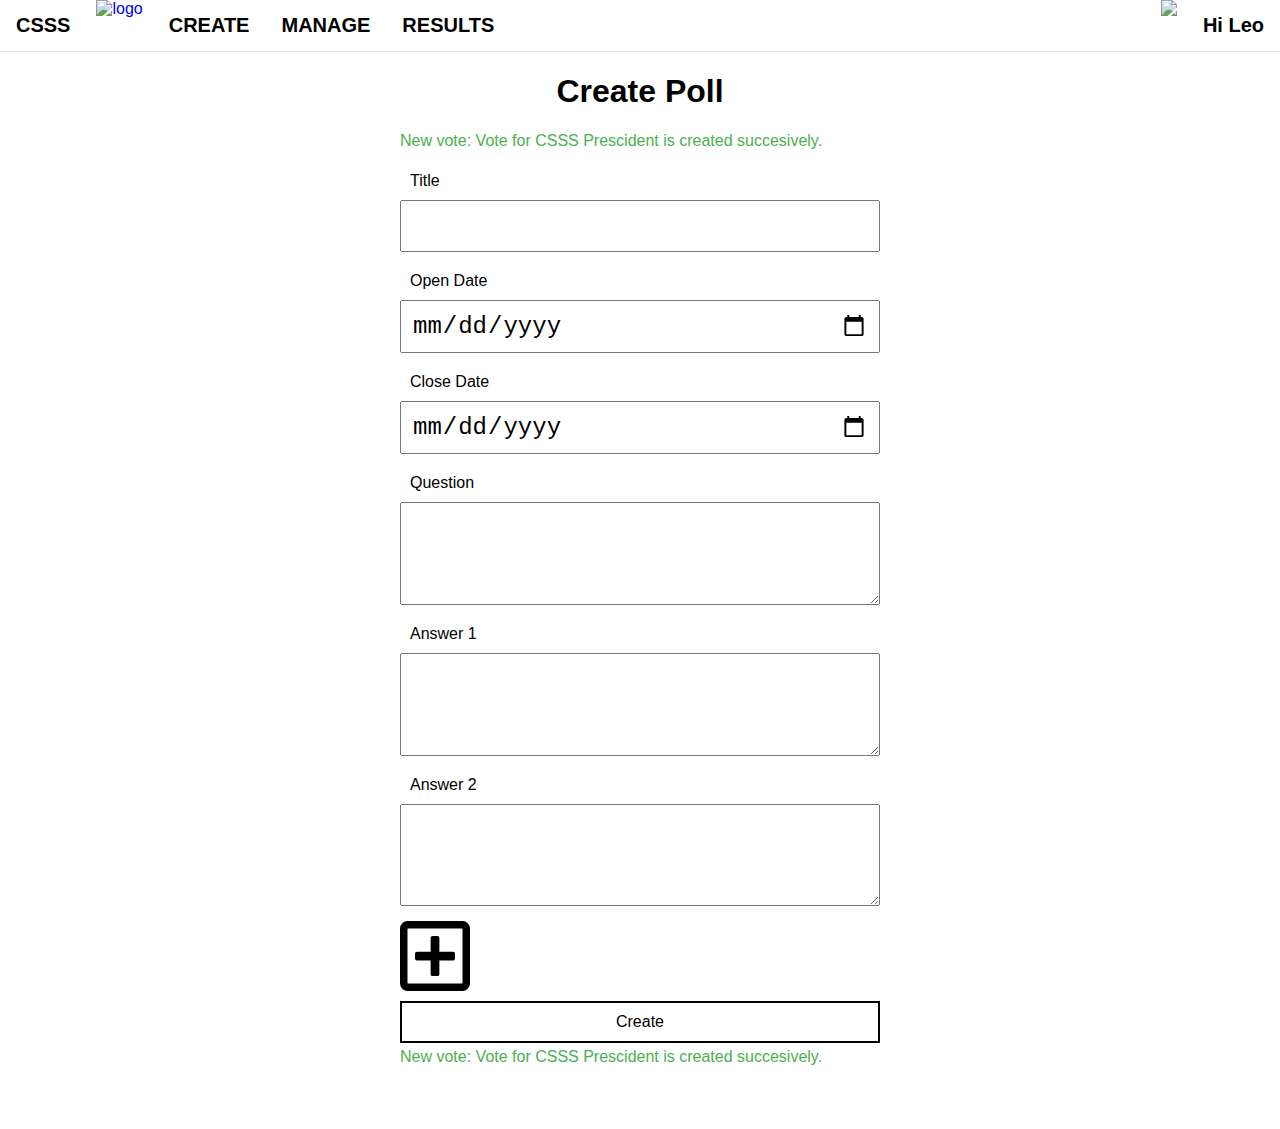
==== htmls/create.html @ 4dd11b32 "added all pages, management and result page need more work" ====
<!DOCTYPE html>
<html>
<head>
	<title>CSSS Poll Create Poll</title>
	<link rel="stylesheet" type="text/css" href="../css/style.css"/>
	<link rel="stylesheet" type="text/css" href="https://cdnjs.cloudflare.com/ajax/libs/font-awesome/5.14.0/css/all.min.css">
</head>
<body>
	<div class="topnav">
		<a href="../index.html">
			<span class="nav-icon black">CSSS</span>
			<img class="logo" src="https://via.placeholder.com/50" alt="logo"/>
		</a>
		<a href="create.html" class="nav-icon link black">CREATE</a>
		<a href="management.html" class="nav-icon link black">MANAGE</a>
		<a href="result.html" class="nav-icon link black">RESULTS</a>
		
		<span class="user-name black float-right">
			<span>Hi</span>
			<span>Leo</span>
		</span>
		<img class="avator float-right" src="https://via.placeholder.com/50">
		
	</div>

	<div class="mx-auto">
		<h1 class="text-center">Create Poll</h1>	
	</div>
	<div class="row">
		<div class="col-3"></div>
		<div class="color-sucess">New vote: Vote for CSSS Prescident is created succesively. </div>
	</div>


	<form class="form">		
		<div class="form-entry">
			<div class="row">
				<div class="col-3"></div>
				<label class="form-label col-4" for="title">Title</label>
			</div>
			<div class="row">
				<div class="col-3 text-right"></div>
				<input class="form-input col-6" type="text" name="title" id="title"/>
				<p class="form-error col-3"></p>
			</div>				
		</div>

		<div class="form-entry">
			<div class="row">
				<div class="col-3"></div>
				<label class="form-label col-4" for="openDate">Open Date</label>
			</div>
			<div class="row">
				<div class="col-3 text-right"></div>
				<input class="form-input col-6" type="Date" name="openDate" id="openDate"/>
				<p class="form-error col-3"></p>
			</div>				
		</div>

		<div class="form-entry">
			<div class="row">
				<div class="col-3"></div>
				<label class="form-label col-4" for="closeDate">Close Date</label>
			</div>
			<div class="row">
				<div class="col-3 text-right"></div>
				<input class="form-input col-6" type="Date" name="closeDate" id="closeDate"/>
				<p class="form-error col-3"></p>
			</div>				
		</div>

		<div class="form-entry">
			<div class="row">
				<div class="col-3"></div>
				<label class="form-label col-4" for="question">Question</label>
			</div>
			<div class="row">
				<div class="col-3 text-right"></div>
				<textarea class="form-input col-6" rows="3" name="question" id="question"></textarea> 
				<p class="form-error col-3"></p>
			</div>				
		</div>
		
		

		<div class="form-entry">
			<div class="row">
				<div class="col-3"></div>
				<label class="form-label col-4" for="answer1">Answer 1</label>
			</div>
			<div class="row">
				<div class="col-3 text-right"></div>
				<textarea class="form-input col-6" rows="3" name="answer1" id="answer1"></textarea> 
				<p class="form-error col-3"></p>
			</div>				
		</div>

		<div class="form-entry">
			<div class="row">
				<div class="col-3"></div>
				<label class="form-label col-4" for="answer2">Answer 2</label>
			</div>
			<div class="row">
				<div class="col-3 text-right"></div>
				<textarea class="form-input col-6" rows="3" name="answer2" id="answer2"></textarea> 
				<p class="form-error col-3"></p>
			</div>				
		</div>
		<div class="row">
			<div class="col-3"></div>
			<i class="link far fa-plus-square fa-5x"></i>
		</div>
		

		<div class="row">
			<div class="col-3"></div>			
			<!--<input type="submit" class="col-4 form-btn" name="singup" value="Sign Up"/>-->
			<button class="link form-btn col-6 black">Create</button>
		</div>
		<div class="row">
		<div class="col-3"></div>
		<div class="color-sucess">New vote: Vote for CSSS Prescident is created succesively. </div>
	</div>
	</form>
</body>
</html>
---- css/style.css ----
*{
	box-sizing: border-box;
	//border: 1px solid black;
}



body {
  margin: 0;
  font-family: Arial, Helvetica, sans-serif;
}

.topnav {
  overflow: hidden;
	border-bottom: 1px solid rgba(0,0,0,0.1);
}

.topnav *{
	margin:0px 0px;
	padding-top: 5px;
	padding-bottom: 5px;
}


.logo{
	float: left;	
	padding: 0px 10px;
}

.nav-icon{
	float: left;
	text-align: center;
	height: 100%;
	padding: 14px 16px;
	font-size: 20px;
	font-weight: bold;
	text-transform: uppercase;
}


.link,
.link *{
	text-decoration: none;
}

.link:hover{
	background-color: rgba(0,0,0,0.1);
	cursor: pointer;
}

.form{
	margin-left: auto;
	margin-right: auto;
	margin-top: 10px;
	margin-bottom: 50px;
}

.form-entry{
	text-align: left;
	margin-top: 10px;
	margin-bottom: 10px;
}

.form-label{
	text-align: left;
}

.form-input{
	display: inline-block;
	font-size: 24px;
	width: 100%;
}

.form-error{
	color: red;
	padding-left: 10px;
	font-size: 80%;
}

.form-instruction{
	font-size: 80%;
	color: rgba(0,0,0,0.5);
}

.form-input:focus{
	border-width: 2px;
}

.form-btn{
	margin: 5px 0px !important;
	font-size: 16px;
	background-color: white;
	padding-top: 5px;
	padding-bottom: 5px;
	text-decoration: none;
	border:2px solid black;
	text-align: center;
	width: 100%;
	height: 100%;
}

.form-btn:hover{
	background-color: rgba(0,0,0,0.1);
}

.form-btn:active{
	background-color: rgba(0,0,0,0.1);
}


.black,
.black:visited,
.black:hover{
	color:black;
}


.mx-auto{
	margin-left: auto;
	margin-right: auto;
}

.row{
	max-width: 1000px;
	padding-left: 20px;
	padding-right: 20px;
	margin:0 auto;
}

.row::before,
.row::after{
	display: table;
	content: " ";
}



.row::after{
	clear: both;
}


@media only screen and (min-width: 640px)
{
	.col-2, .col-3, .col-4, .col-6, .col-12{
		float: left;
		padding: 1.04166666%;
		width: 100%;
	}

	.col-2{
		width: 16.67%;
	}

	.col-3{
		width: 25%;
	}

	.col-4{
		width: 33.33%;
	}

	.col-6{
		width: 50%;
	}

	.col-12{
		width: 100%;
	}
}

.t-1{
	font-size: 30px;
	font-weight: bold;
}

.info-card{
	border: 2px solid;
	margin-top: 20px;
	margin-bottom: 20px;
	padding-top: 5px;
	padding-bottom: 5px;
}


.text-right{
	text-align: right;
}

.text-center{
	text-align: center;
}

.grey{
	color:grey;
}

.danger{
	color:red;
}

.list{
	list-style: none;
}

.input-error{
	border:2px red solid;
}

.top-error{
	list-style: kannada;
}

.top-error>li{
	color: red;
}

.background-primary{
	background-color:#078A81;
}

.background-secondary{
	background-color:#587068;
}

.color-primary,
.color-primary:visited,
.color-primary:hover,
.color-primary:active{
	color: black;
}

.color-secondary,
.color-secondary:visited,
.color-secondary:hover,
.color-secondary:active{
	color: #70664C;
}

.graph-bar{
	background-color: #4CAF50;
	height: 15px;
	display: inline-block;
}

.avator{
	padding: 0px 10px;
}

.user-name{
	text-align: center;
	height: 100%;
	padding: 14px 16px;
	font-size: 20px;
	font-weight: bold;
}

.float-right{
	float: right;
}

.float-left{
	float:left;
}

.option-container {
  display: block;
  position: relative;
  padding-left: 35px;
  margin-bottom: 12px;
  cursor: pointer;
  font-size: 14px;
  -webkit-user-select: none;
  -moz-user-select: none;
  -ms-user-select: none;
  user-select: none;
}

.option-container input {
  position: absolute;
  opacity: 0;
  cursor: pointer;
}

.checkmark {
  position: absolute;
  top: 0;
  left: 0;
  height: 14px;
  width: 14px;
  background-color: #eee;
  border-radius: 50%;
}

.option-container:hover input ~ .checkmark {
  background-color: #ccc;
}

.option-container input:checked ~ .checkmark {
  background-color: #2196F3;
}

.checkmark:after {
  content: "";
  position: absolute;
  display: none;
}

.option-container input:checked ~ .checkmark:after {
  display: block;
}

.option-container .checkmark:after {
 	top: 3px;
	left: 3px;
	width: 8px;
	height: 8px;
	border-radius: 50%;
	background: white;
}

.color-sucess,
.color-sucess:visited{
	color: #4CAF50;
}
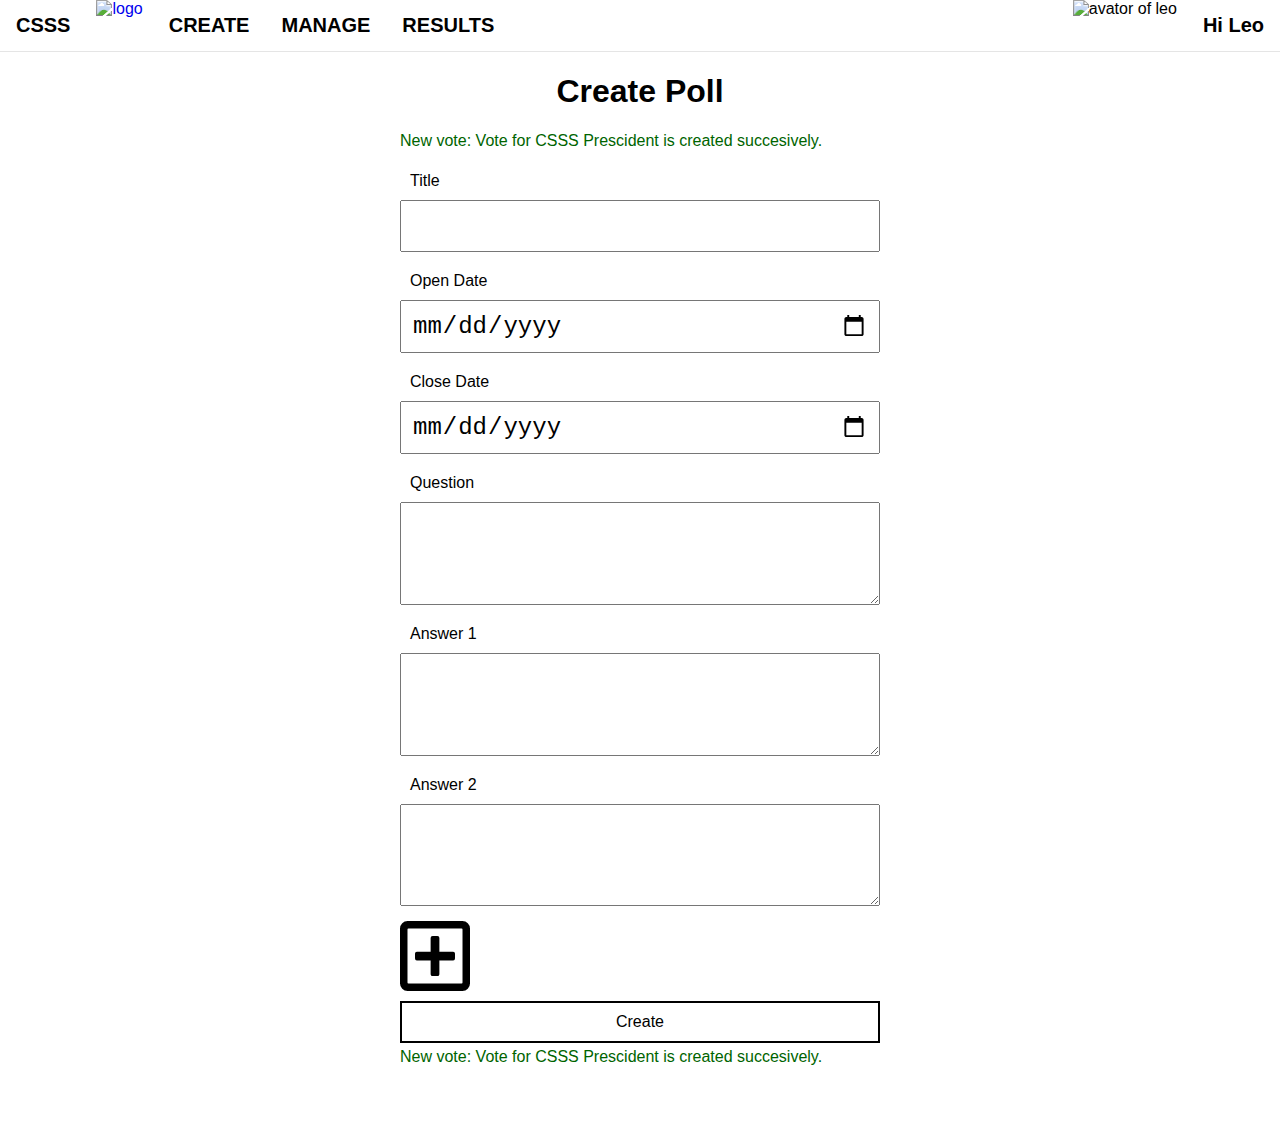
==== commit 5f97b937: "finished management and result pages" ====
--- a/htmls/create.html
+++ b/htmls/create.html
@@ -1,12 +1,13 @@
 <!DOCTYPE html>
-<html>
+<html lang="en">
 <head>
 	<title>CSSS Poll Create Poll</title>
 	<link rel="stylesheet" type="text/css" href="../css/style.css"/>
 	<link rel="stylesheet" type="text/css" href="https://cdnjs.cloudflare.com/ajax/libs/font-awesome/5.14.0/css/all.min.css">
+	  <meta name="viewport" content="width=device-width, initial-scale=1">
 </head>
 <body>
-	<div class="topnav">
+	<nav class="topnav">
 		<a href="../index.html">
 			<span class="nav-icon black">CSSS</span>
 			<img class="logo" src="https://via.placeholder.com/50" alt="logo"/>
@@ -19,13 +20,13 @@
 			<span>Hi</span>
 			<span>Leo</span>
 		</span>
-		<img class="avator float-right" src="https://via.placeholder.com/50">
+		<img class="avator float-right" src="https://via.placeholder.com/50" alt="avator of leo"/>
 		
-	</div>
+	</nav>
 
-	<div class="mx-auto">
+	<header class="mx-auto">
 		<h1 class="text-center">Create Poll</h1>	
-	</div>
+	</header>
 	<div class="row">
 		<div class="col-3"></div>
 		<div class="color-sucess">New vote: Vote for CSSS Prescident is created succesively. </div>
--- a/css/style.css
+++ b/css/style.css
@@ -3,7 +3,15 @@
 	//border: 1px solid black;
 }
 
-
+@media screen and (min-width: 600px)
+{
+ body{
+	background-image: linear-gradient(rgba(255,255,255,0.4),rgba(255,255,255,0.4)),
+	 url("https://images.freeimages.com/images/large-previews/fec/sunset-rays-1391805.jpg");
+	 background-size: 100%;
+	 background-repeat: no-repeat;
+}
+}
 
 body {
   margin: 0;
@@ -74,7 +82,7 @@
 .form-error{
 	color: red;
 	padding-left: 10px;
-	font-size: 80%;
+	text-shadow: 1px 1px white;
 }
 
 .form-instruction{
@@ -105,7 +113,9 @@
 
 .form-btn:active{
 	background-color: rgba(0,0,0,0.1);
-}
+	transform: translateY(1px);
+}
+
 
 
 .black,
@@ -180,8 +190,12 @@
 	margin-bottom: 20px;
 	padding-top: 5px;
 	padding-bottom: 5px;
-}
-
+	background-color: white;
+}
+
+.info-card:hover{
+	background-color: azure;
+}
 
 .text-right{
 	text-align: right;
@@ -321,5 +335,5 @@
 
 .color-sucess,
 .color-sucess:visited{
-	color: #4CAF50;
+	color: DarkGreen;
 }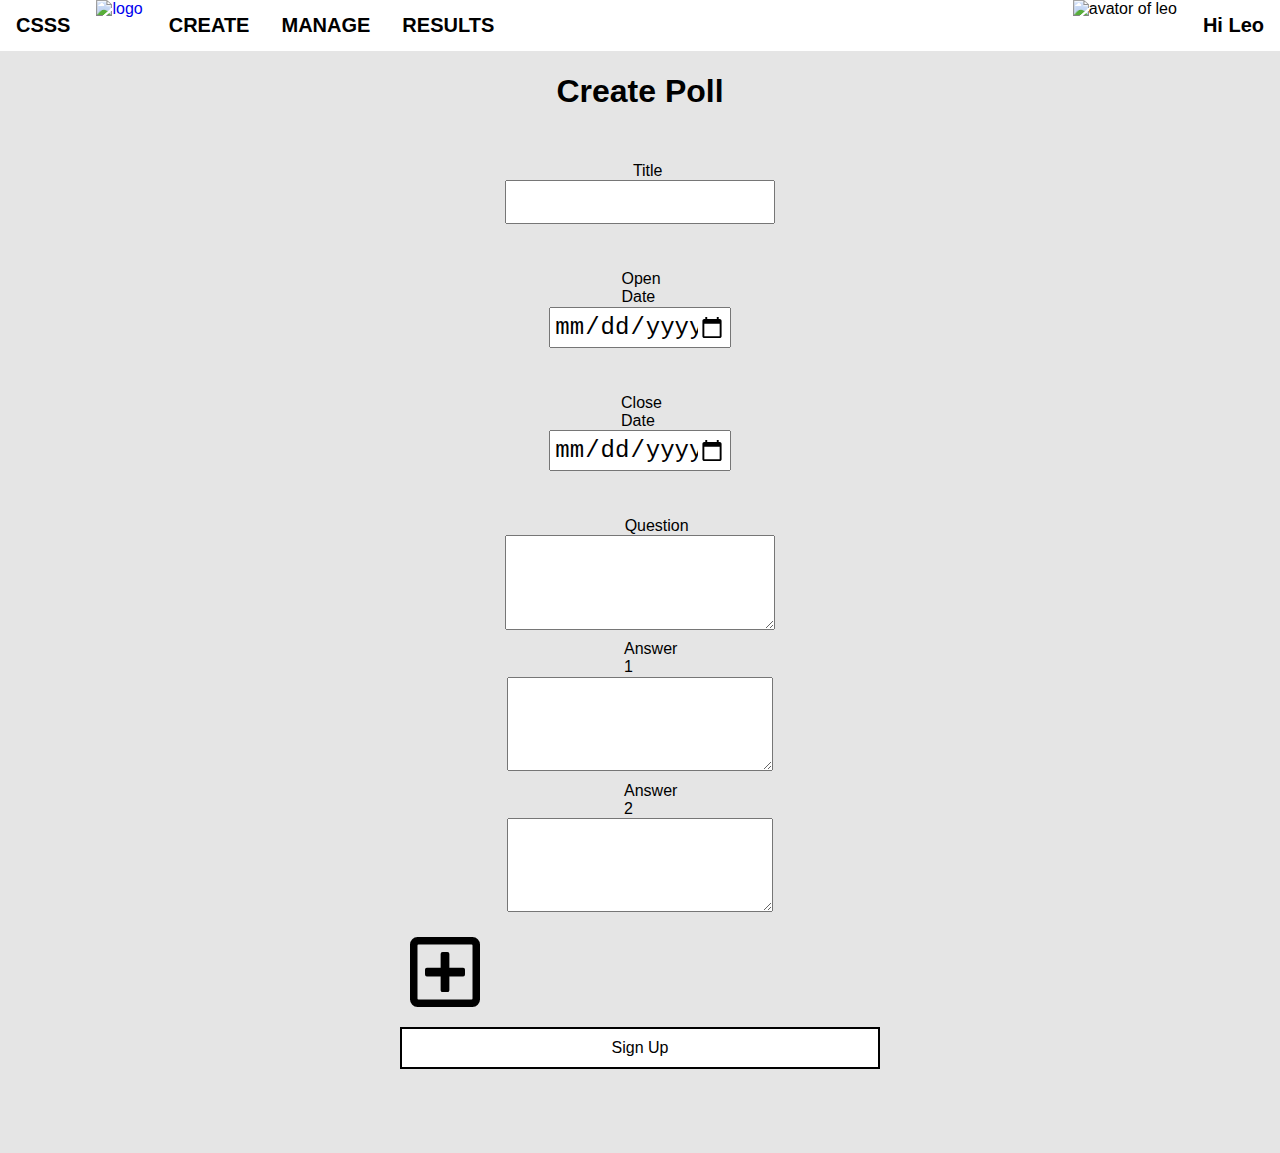
==== commit 4e624a36: "finished form validations" ====
--- a/htmls/create.html
+++ b/htmls/create.html
@@ -5,6 +5,8 @@
 	<link rel="stylesheet" type="text/css" href="../css/style.css"/>
 	<link rel="stylesheet" type="text/css" href="https://cdnjs.cloudflare.com/ajax/libs/font-awesome/5.14.0/css/all.min.css">
 	  <meta name="viewport" content="width=device-width, initial-scale=1">
+	  <script type="text/javascript" src="../js/formFunctions.js"></script>
+	  <script type="text/javascript" src="../js/createPoll.js"></script>
 </head>
 <body>
 	<nav class="topnav">
@@ -29,11 +31,11 @@
 	</header>
 	<div class="row">
 		<div class="col-3"></div>
-		<div class="color-sucess">New vote: Vote for CSSS Prescident is created succesively. </div>
+		<div class="color-sucess succcess-message hidden">New vote: Vote for CSSS Prescident is created succesively. </div>
 	</div>
 
 
-	<form class="form">		
+	<form class="form" id="createPollForm">		
 		<div class="form-entry">
 			<div class="row">
 				<div class="col-3"></div>
@@ -42,8 +44,8 @@
 			<div class="row">
 				<div class="col-3 text-right"></div>
 				<input class="form-input col-6" type="text" name="title" id="title"/>
-				<p class="form-error col-3"></p>
-			</div>				
+				<p class="form-error col-3 hidden">Must be 1 to 50 characters long</p>
+			</div>
 		</div>
 
 		<div class="form-entry">
@@ -54,7 +56,7 @@
 			<div class="row">
 				<div class="col-3 text-right"></div>
 				<input class="form-input col-6" type="Date" name="openDate" id="openDate"/>
-				<p class="form-error col-3"></p>
+				<p class="form-error col-3 hidden">Must be a properDate</p>
 			</div>				
 		</div>
 
@@ -66,7 +68,7 @@
 			<div class="row">
 				<div class="col-3 text-right"></div>
 				<input class="form-input col-6" type="Date" name="closeDate" id="closeDate"/>
-				<p class="form-error col-3"></p>
+				<p class="form-error col-3 hidden">Must be a properDate</p>
 			</div>				
 		</div>
 
@@ -78,21 +80,21 @@
 			<div class="row">
 				<div class="col-3 text-right"></div>
 				<textarea class="form-input col-6" rows="3" name="question" id="question"></textarea> 
-				<p class="form-error col-3"></p>
+				<p class="form-error col-3 hidden">Must be 1 to 100 characters long</p>
 			</div>				
 		</div>
 		
 		
-
+		<div id="answerContainer">
 		<div class="form-entry">
 			<div class="row">
 				<div class="col-3"></div>
-				<label class="form-label col-4" for="answer1">Answer 1</label>
+				<label class="form-label col-4" for="answer1">Answer 1</label>				
 			</div>
 			<div class="row">
 				<div class="col-3 text-right"></div>
-				<textarea class="form-input col-6" rows="3" name="answer1" id="answer1"></textarea> 
-				<p class="form-error col-3"></p>
+				<textarea class="form-input col-6 answer" rows="3" name="answer1" id="answer1"></textarea> 
+				<p class="form-error col-3 hidden">Must be 1 to 50 characters long</p>
 			</div>				
 		</div>
 
@@ -103,24 +105,25 @@
 			</div>
 			<div class="row">
 				<div class="col-3 text-right"></div>
-				<textarea class="form-input col-6" rows="3" name="answer2" id="answer2"></textarea> 
-				<p class="form-error col-3"></p>
+				<textarea class="form-input col-6 answer" rows="3" name="answer2" id="answer2"></textarea> 
+				<p class="form-error col-3 hidden">Must be 1 to 50 characters long</p>
 			</div>				
+		</div>
 		</div>
 		<div class="row">
 			<div class="col-3"></div>
-			<i class="link far fa-plus-square fa-5x"></i>
+			<i class="link far fa-plus-square fa-5x col-3" id="addAnswer"></i>
+			<p class="form-error col-3 hidden">Maximum 5 answers</p>
 		</div>
 		
 
 		<div class="row">
 			<div class="col-3"></div>			
-			<!--<input type="submit" class="col-4 form-btn" name="singup" value="Sign Up"/>-->
-			<button class="link form-btn col-6 black">Create</button>
+			<input type="submit" class="link form-btn col-6 black" name="singup" value="Sign Up"/>
 		</div>
 		<div class="row">
 		<div class="col-3"></div>
-		<div class="color-sucess">New vote: Vote for CSSS Prescident is created succesively. </div>
+		<div class="color-sucess succcess-message hidden">New vote: Vote for CSSS Prescident is created succesively. </div>
 	</div>
 	</form>
 </body>
--- a/css/style.css
+++ b/css/style.css
@@ -6,8 +6,7 @@
 @media screen and (min-width: 600px)
 {
  body{
-	background-image: linear-gradient(rgba(255,255,255,0.4),rgba(255,255,255,0.4)),
-	 url("https://images.freeimages.com/images/large-previews/fec/sunset-rays-1391805.jpg");
+ 	background-color: rgba(0,0,0,0.1);
 	 background-size: 100%;
 	 background-repeat: no-repeat;
 }
@@ -21,12 +20,14 @@
 .topnav {
   overflow: hidden;
 	border-bottom: 1px solid rgba(0,0,0,0.1);
+	background-color: white;
 }
 
 .topnav *{
 	margin:0px 0px;
 	padding-top: 5px;
 	padding-bottom: 5px;
+
 }
 
 
@@ -67,6 +68,7 @@
 	text-align: left;
 	margin-top: 10px;
 	margin-bottom: 10px;
+	Place-items:center;
 }
 
 .form-label{
@@ -118,6 +120,10 @@
 
 
 
+.hidden{
+	visibility: hidden;
+}
+
 .black,
 .black:visited,
 .black:hover{
@@ -333,7 +339,26 @@
 	background: white;
 }
 
+.border-2{
+	border:2px black solid;
+}
+
 .color-sucess,
 .color-sucess:visited{
 	color: DarkGreen;
+}
+
+.radio-image{
+	position: absolute;
+  opacity: 0;
+  width: 0;
+  height: 0;
+}
+
+.radio-image + img{
+	cursor: pointer;
+}
+
+.radio-image:checked + img{
+	outline: 2px solid #f00;
 }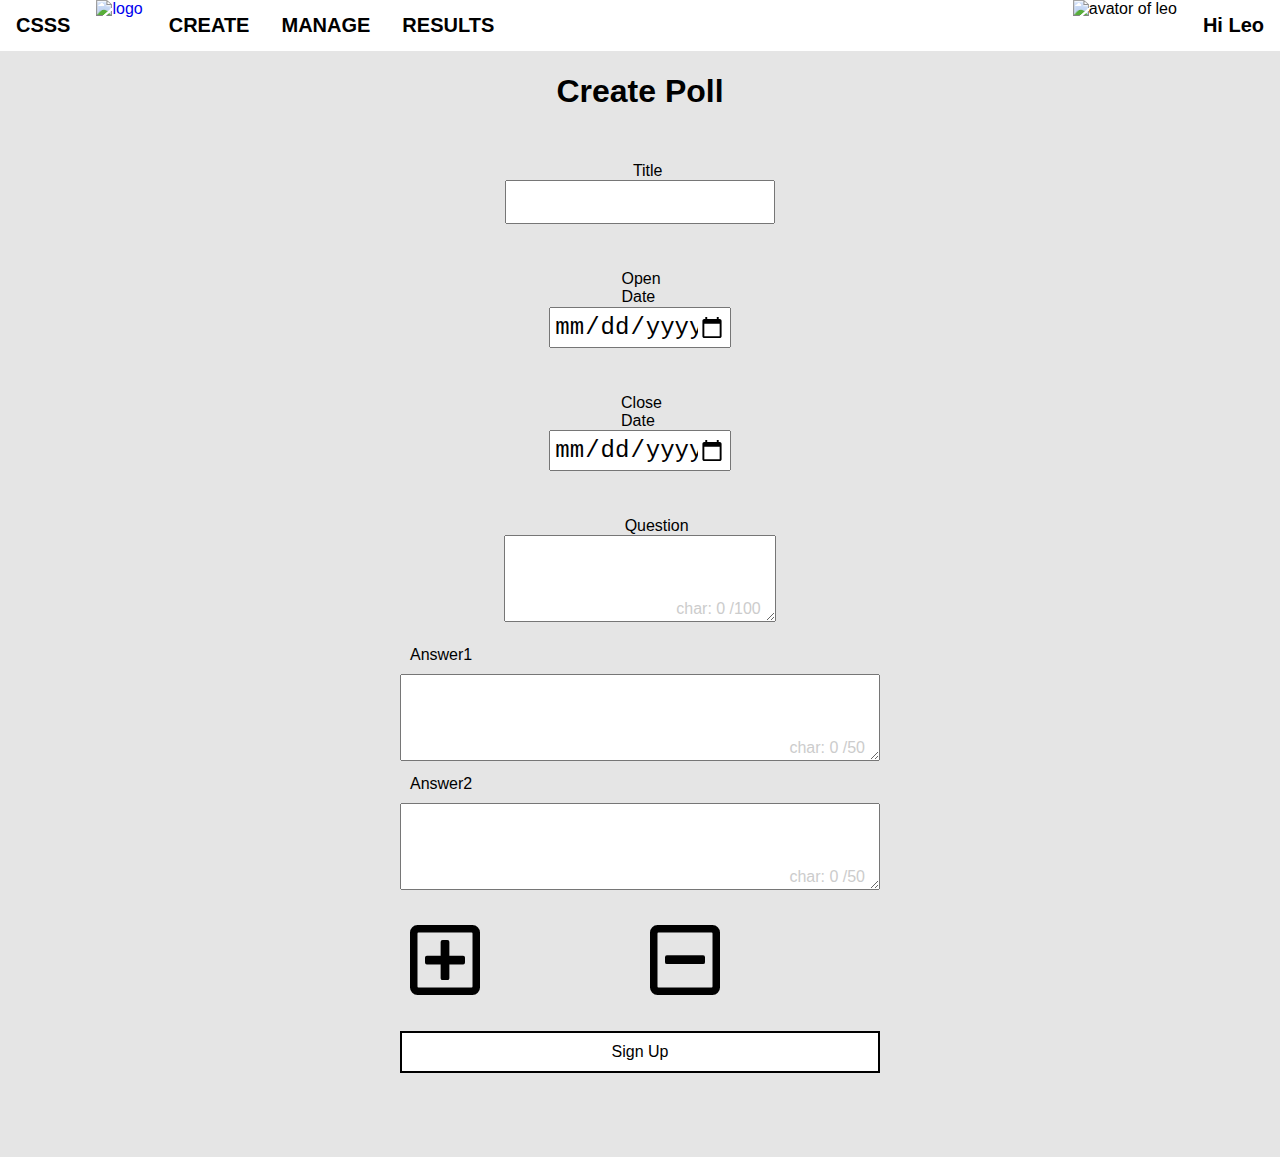
==== commit 6f3148f5: "finished assignment #3" ====
--- a/htmls/create.html
+++ b/htmls/create.html
@@ -4,9 +4,11 @@
 	<title>CSSS Poll Create Poll</title>
 	<link rel="stylesheet" type="text/css" href="../css/style.css"/>
 	<link rel="stylesheet" type="text/css" href="https://cdnjs.cloudflare.com/ajax/libs/font-awesome/5.14.0/css/all.min.css">
-	  <meta name="viewport" content="width=device-width, initial-scale=1">
-	  <script type="text/javascript" src="../js/formFunctions.js"></script>
-	  <script type="text/javascript" src="../js/createPoll.js"></script>
+	<meta name="viewport" content="width=device-width, initial-scale=1">
+	<script type="text/javascript" src="../js/formFunctions.js"></script>
+	<script type="text/javascript" src="../js/charCount.js"></script>
+	<script type="text/javascript" src="../js/createPoll.js"></script>
+	<link rel="stylesheet" type="text/css" href="../css/charCount.css">
 </head>
 <body>
 	<nav class="topnav">
@@ -44,7 +46,7 @@
 			<div class="row">
 				<div class="col-3 text-right"></div>
 				<input class="form-input col-6" type="text" name="title" id="title"/>
-				<p class="form-error col-3 hidden">Must be 1 to 50 characters long</p>
+				<p class="form-error col-3 hidden" id="title_msg">Must be 1 to 50 characters long</p>
 			</div>
 		</div>
 
@@ -56,7 +58,7 @@
 			<div class="row">
 				<div class="col-3 text-right"></div>
 				<input class="form-input col-6" type="Date" name="openDate" id="openDate"/>
-				<p class="form-error col-3 hidden">Must be a properDate</p>
+				<p class="form-error col-3 hidden" id="openDate_msg">Must be a properDate</p>
 			</div>				
 		</div>
 
@@ -68,7 +70,7 @@
 			<div class="row">
 				<div class="col-3 text-right"></div>
 				<input class="form-input col-6" type="Date" name="closeDate" id="closeDate"/>
-				<p class="form-error col-3 hidden">Must be a properDate</p>
+				<p class="form-error col-3 hidden" id="closeDate_msg">Must be a properDate</p>
 			</div>				
 		</div>
 
@@ -79,42 +81,36 @@
 			</div>
 			<div class="row">
 				<div class="col-3 text-right"></div>
-				<textarea class="form-input col-6" rows="3" name="question" id="question"></textarea> 
-				<p class="form-error col-3 hidden">Must be 1 to 100 characters long</p>
+				<div class="col-6 textarea pad-0">
+					<textarea class="form-input" rows="3" name="question" id="question"></textarea> 
+					<p class="char-count mr-0">char:
+						<span id="question_count">
+							0
+						</span>
+						<span>
+							/100
+						</span>
+					</p>
+				</div>
+				<p class="form-error col-3 hidden" id="question_msg">Must be 1 to 100 characters long</p>
 			</div>				
 		</div>
 		
 		
-		<div id="answerContainer">
-		<div class="form-entry">
-			<div class="row">
-				<div class="col-3"></div>
-				<label class="form-label col-4" for="answer1">Answer 1</label>				
-			</div>
-			<div class="row">
-				<div class="col-3 text-right"></div>
-				<textarea class="form-input col-6 answer" rows="3" name="answer1" id="answer1"></textarea> 
-				<p class="form-error col-3 hidden">Must be 1 to 50 characters long</p>
-			</div>				
+		<div id="answerContainer"></div>
+
+		<div class="row">
+			<div class="col-3"></div>
+			<p class="col-3">
+			<i class="link far fa-plus-square fa-5x" id="addAnswer"></i>
+			<span class="form-error hidden" id="maxAnswerMsg">Max 5 answers</span>
+			</p>
+			<p class="col-3">
+			<i class="far fa-minus-square fa-5x link" id="removeAnswer"></i>			
+			<span class="form-error hidden" id="minAnswerMsg">Min 2 answers</span>
+			</p>
 		</div>
 
-		<div class="form-entry">
-			<div class="row">
-				<div class="col-3"></div>
-				<label class="form-label col-4" for="answer2">Answer 2</label>
-			</div>
-			<div class="row">
-				<div class="col-3 text-right"></div>
-				<textarea class="form-input col-6 answer" rows="3" name="answer2" id="answer2"></textarea> 
-				<p class="form-error col-3 hidden">Must be 1 to 50 characters long</p>
-			</div>				
-		</div>
-		</div>
-		<div class="row">
-			<div class="col-3"></div>
-			<i class="link far fa-plus-square fa-5x col-3" id="addAnswer"></i>
-			<p class="form-error col-3 hidden">Maximum 5 answers</p>
-		</div>
 		
 
 		<div class="row">
@@ -122,9 +118,11 @@
 			<input type="submit" class="link form-btn col-6 black" name="singup" value="Sign Up"/>
 		</div>
 		<div class="row">
-		<div class="col-3"></div>
-		<div class="color-sucess succcess-message hidden">New vote: Vote for CSSS Prescident is created succesively. </div>
-	</div>
+			<div class="col-3"></div>
+			<div class="color-sucess succcess-message hidden">New vote: Vote for CSSS Prescident is created succesively. </div>
+		</div>
 	</form>
+
+	
 </body>
 </html>--- a/css/style.css
+++ b/css/style.css
@@ -3,7 +3,7 @@
 	//border: 1px solid black;
 }
 
-@media screen and (min-width: 600px)
+@media  only screen and (min-width: 640px)
 {
  body{
  	background-color: rgba(0,0,0,0.1);
@@ -158,10 +158,14 @@
 
 @media only screen and (min-width: 640px)
 {
-	.col-2, .col-3, .col-4, .col-6, .col-12{
+	.col-1 .col-2, .col-3, .col-4, .col-6, .col-12{
 		float: left;
 		padding: 1.04166666%;
 		width: 100%;
+	}
+
+	.col-1{
+		width: 8.33%;
 	}
 
 	.col-2{
@@ -361,4 +365,37 @@
 
 .radio-image:checked + img{
 	outline: 2px solid #f00;
-}+}
+
+
+
+@media  only screen and (min-width: 640px){
+	.textarea{
+	position: relative;
+}
+.textarea .textarea-count{
+	position: relative;
+	display: inline;
+	bottom: 5px;
+	right: 30px;
+	text-align: left;
+}
+}
+
+@media  only screen and (max-width: 639px){
+.textarea{
+	position: relative;
+}
+.textarea{
+	display: block;
+	position: relative;
+}
+}
+
+.mr-0{
+	margin: 0 !important;
+}
+
+.pad-0{
+	padding: 0 !important;
+}
--- a/css/charCount.css
+++ b/css/charCount.css
@@ -0,0 +1,10 @@
+
+.char-count{
+	position: absolute;
+	bottom: 8px;
+	color: #ccc;
+	float: right;
+	display: inline-block;
+	right: 15px;
+	text-align: right;
+}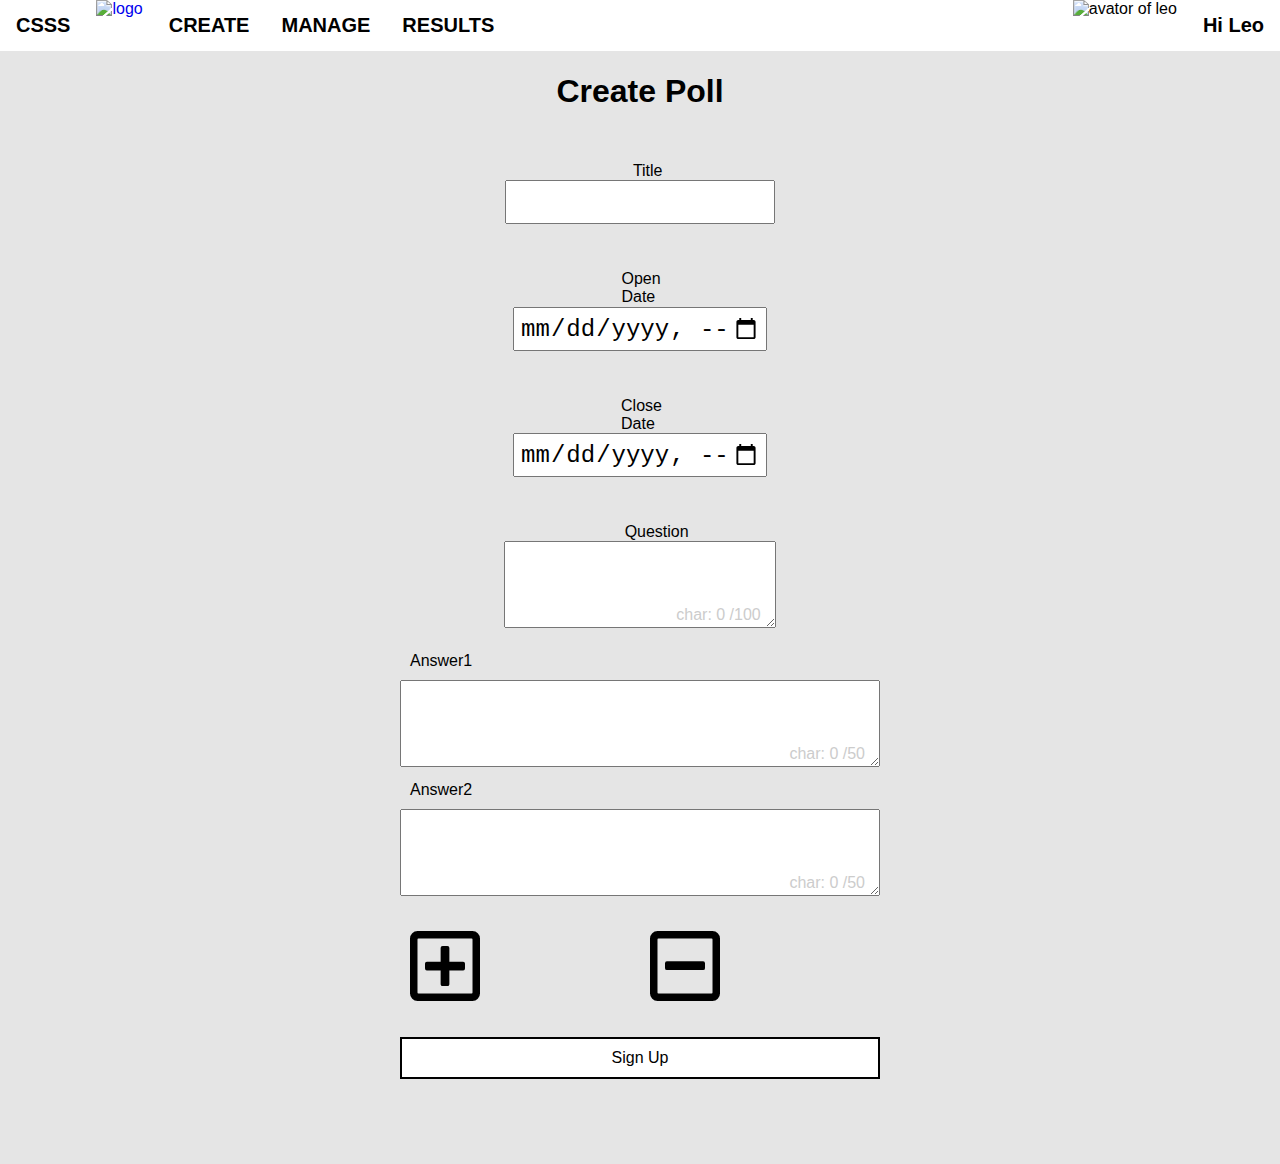
==== commit 02d4b5cc: "fixed some bug with error message that was due to change to formFunctions" ====
--- a/htmls/create.html
+++ b/htmls/create.html
@@ -57,7 +57,7 @@
 			</div>
 			<div class="row">
 				<div class="col-3 text-right"></div>
-				<input class="form-input col-6" type="Date" name="openDate" id="openDate"/>
+				<input class="form-input col-6" type="datetime-local" name="openDate" id="openDate"/>
 				<p class="form-error col-3 hidden" id="openDate_msg">Must be a properDate</p>
 			</div>				
 		</div>
@@ -69,7 +69,7 @@
 			</div>
 			<div class="row">
 				<div class="col-3 text-right"></div>
-				<input class="form-input col-6" type="Date" name="closeDate" id="closeDate"/>
+				<input class="form-input col-6" type="datetime-local" name="closeDate" id="closeDate"/>
 				<p class="form-error col-3 hidden" id="closeDate_msg">Must be a properDate</p>
 			</div>				
 		</div>
--- a/css/style.css
+++ b/css/style.css
@@ -158,7 +158,7 @@
 
 @media only screen and (min-width: 640px)
 {
-	.col-1 .col-2, .col-3, .col-4, .col-6, .col-12{
+	.col-1, .col-2, .col-3, .col-4, .col-6, .col-12{
 		float: left;
 		padding: 1.04166666%;
 		width: 100%;
